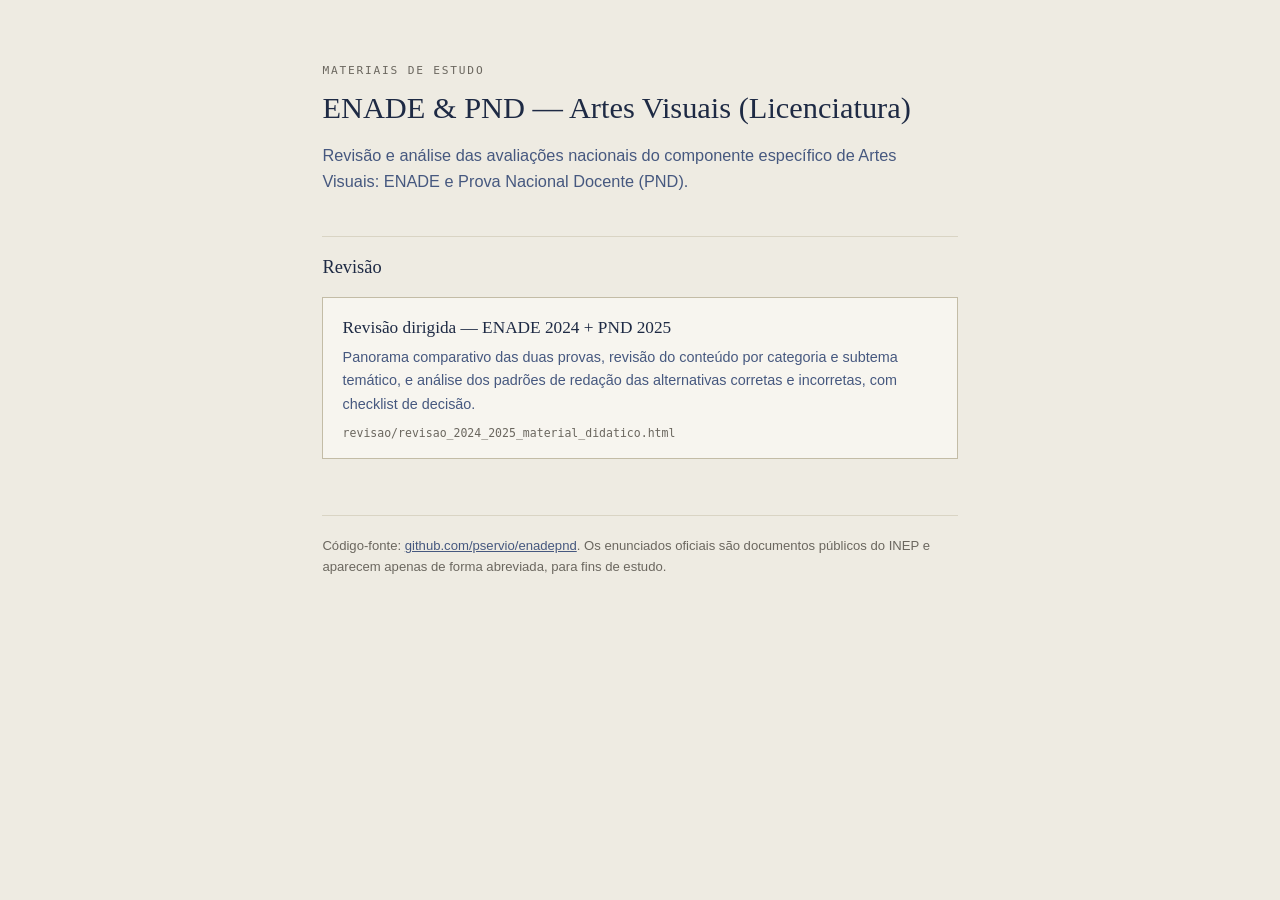
==== index.html @ 3a7bfe6d "Adiciona página inicial (index) com índice dos materiais Co-Authored-By: Claude Sonnet 5 <noreply@an" ====
<!DOCTYPE html>
<html lang="pt-BR">
<head>
<meta charset="UTF-8">
<meta name="viewport" content="width=device-width, initial-scale=1">
<title>ENADE · PND — Artes Visuais (Licenciatura)</title>
<style>
  :root {
    --paper: #EEEBE2; --paper-raised: #F7F5EF; --rule: #D9D4C4; --rule-strong: #C3BCA6;
    --ink: #1E2A44; --ink-soft: #46587F; --graphite: #6B675F; --accent: #1E2A44;
    --font-display: Georgia, 'Palatino Linotype', 'Book Antiqua', serif;
    --font-body: -apple-system, BlinkMacSystemFont, 'Segoe UI', Roboto, Helvetica, Arial, sans-serif;
    --font-mono: 'SF Mono', 'Cascadia Code', Consolas, monospace;
  }
  @media (prefers-color-scheme: dark) {
    :root {
      --paper: #141922; --paper-raised: #1B2129; --rule: #2B3242; --rule-strong: #3A4356;
      --ink: #E7E3D8; --ink-soft: #AFC0DE; --graphite: #9A9890; --accent: #93AAD9;
    }
  }
  * { box-sizing: border-box; }
  body {
    margin: 0; background: var(--paper); color: var(--ink);
    font-family: var(--font-body); line-height: 1.6;
    -webkit-font-smoothing: antialiased;
  }
  .wrap { max-width: 680px; margin: 0 auto; padding: 3.5rem 1.4rem 5rem; }
  .eyebrow {
    font-family: var(--font-mono); font-size: 0.7rem; letter-spacing: 0.16em;
    text-transform: uppercase; color: var(--graphite);
  }
  h1 {
    font-family: var(--font-display); font-weight: 400; font-size: 1.9rem; line-height: 1.2;
    margin: 0.5rem 0 0.6rem; text-wrap: balance;
  }
  .intro { color: var(--ink-soft); font-size: 1.02rem; }
  h2 {
    font-family: var(--font-display); font-weight: 400; font-size: 1.15rem;
    margin: 2.6rem 0 0.8rem; padding-top: 1rem; border-top: 1px solid var(--rule);
  }
  a.card {
    display: block; text-decoration: none; color: inherit;
    border: 1px solid var(--rule-strong); background: var(--paper-raised);
    padding: 1rem 1.2rem; margin: 0.9rem 0; transition: border-color 0.12s;
  }
  a.card:hover { border-color: var(--accent); }
  a.card .t { font-family: var(--font-display); font-size: 1.08rem; color: var(--ink); }
  a.card .d { font-size: 0.9rem; color: var(--ink-soft); margin-top: 0.3rem; }
  a.card .path { font-family: var(--font-mono); font-size: 0.72rem; color: var(--graphite); margin-top: 0.5rem; }
  footer {
    margin-top: 3.5rem; padding-top: 1.2rem; border-top: 1px solid var(--rule);
    font-size: 0.82rem; color: var(--graphite);
  }
  footer a { color: var(--ink-soft); }
</style>
</head>
<body>
<div class="wrap">
  <span class="eyebrow">Materiais de estudo</span>
  <h1>ENADE &amp; PND — Artes Visuais (Licenciatura)</h1>
  <p class="intro">Revisão e análise das avaliações nacionais do componente específico de Artes Visuais: ENADE e Prova Nacional Docente (PND).</p>

  <h2>Revisão</h2>

  <a class="card" href="revisao/revisao_2024_2025_material_didatico.html">
    <div class="t">Revisão dirigida — ENADE 2024 + PND 2025</div>
    <div class="d">Panorama comparativo das duas provas, revisão do conteúdo por categoria e subtema temático, e análise dos padrões de redação das alternativas corretas e incorretas, com checklist de decisão.</div>
    <div class="path">revisao/revisao_2024_2025_material_didatico.html</div>
  </a>

  <footer>
    Código-fonte: <a href="https://github.com/pservio/enadepnd">github.com/pservio/enadepnd</a>.
    Os enunciados oficiais são documentos públicos do INEP e aparecem apenas de forma abreviada, para fins de estudo.
  </footer>
</div>
</body>
</html>
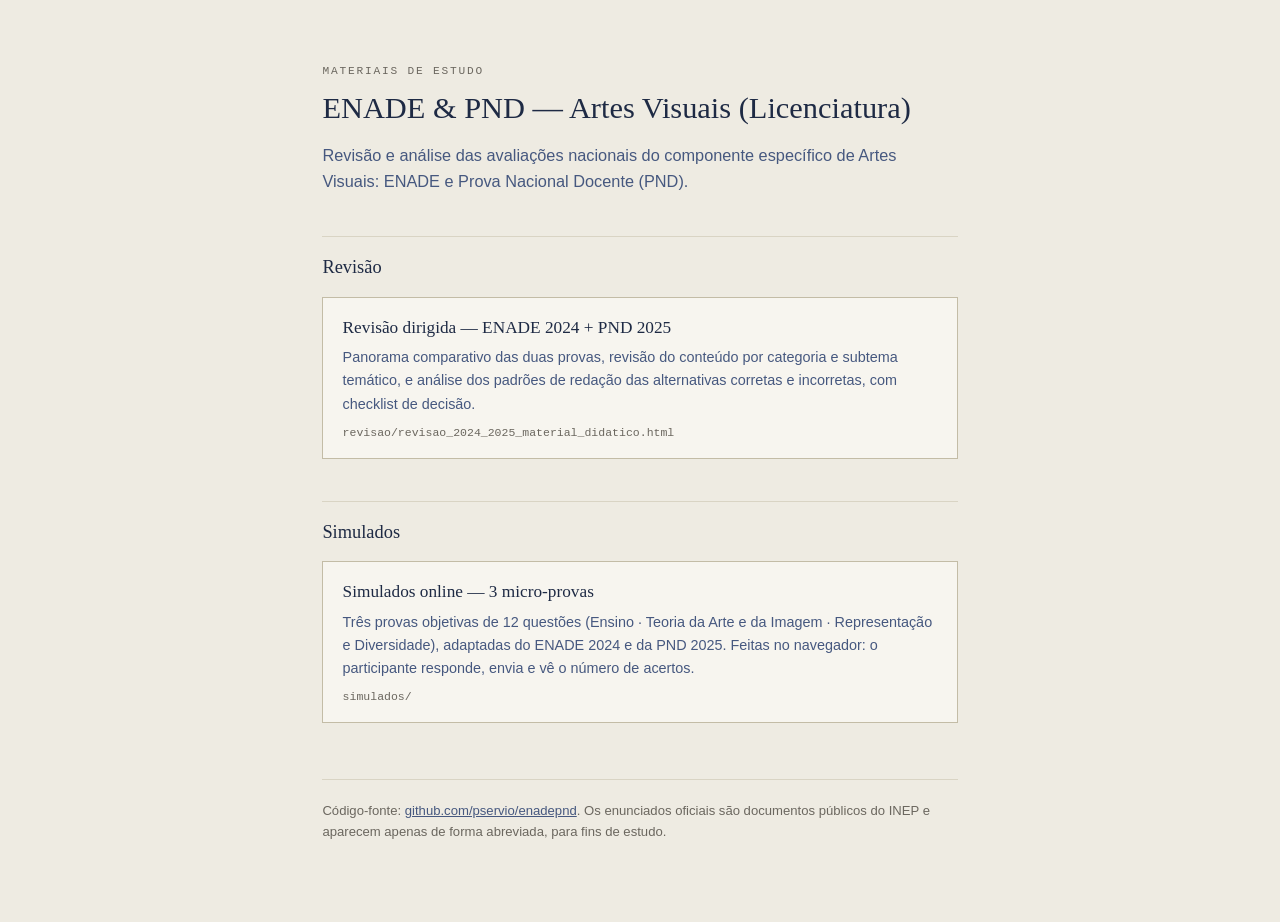
==== commit 50b6271e: "Adiciona simulados online (3 micro-provas objetivas) - simulados/: 3 provas de 12 questões (Ensino ·" ====
--- a/index.html
+++ b/index.html
@@ -68,6 +68,14 @@
     <div class="path">revisao/revisao_2024_2025_material_didatico.html</div>
   </a>
 
+  <h2>Simulados</h2>
+
+  <a class="card" href="simulados/">
+    <div class="t">Simulados online — 3 micro-provas</div>
+    <div class="d">Três provas objetivas de 12 questões (Ensino · Teoria da Arte e da Imagem · Representação e Diversidade), adaptadas do ENADE 2024 e da PND 2025. Feitas no navegador: o participante responde, envia e vê o número de acertos.</div>
+    <div class="path">simulados/</div>
+  </a>
+
   <footer>
     Código-fonte: <a href="https://github.com/pservio/enadepnd">github.com/pservio/enadepnd</a>.
     Os enunciados oficiais são documentos públicos do INEP e aparecem apenas de forma abreviada, para fins de estudo.
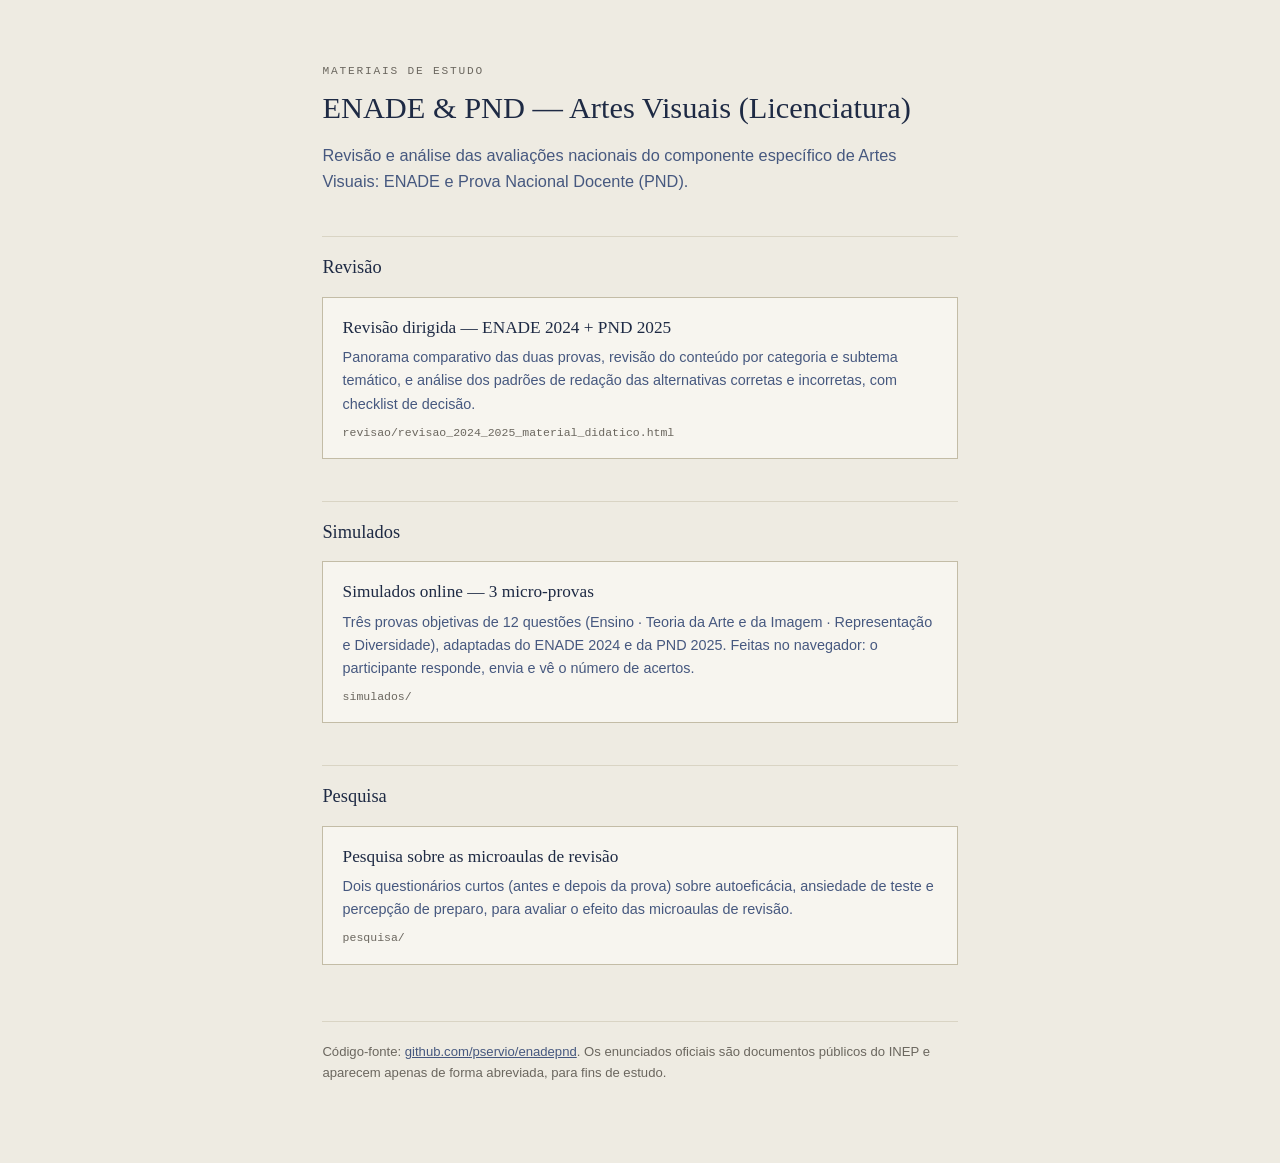
==== commit f56aec3d: "pesquisa: questionarios antes/depois sobre as microaulas de revisao Dois formularios estaticos (onda" ====
--- a/index.html
+++ b/index.html
@@ -76,6 +76,14 @@
     <div class="path">simulados/</div>
   </a>
 
+  <h2>Pesquisa</h2>
+
+  <a class="card" href="pesquisa/">
+    <div class="t">Pesquisa sobre as microaulas de revisão</div>
+    <div class="d">Dois questionários curtos (antes e depois da prova) sobre autoeficácia, ansiedade de teste e percepção de preparo, para avaliar o efeito das microaulas de revisão.</div>
+    <div class="path">pesquisa/</div>
+  </a>
+
   <footer>
     Código-fonte: <a href="https://github.com/pservio/enadepnd">github.com/pservio/enadepnd</a>.
     Os enunciados oficiais são documentos públicos do INEP e aparecem apenas de forma abreviada, para fins de estudo.
